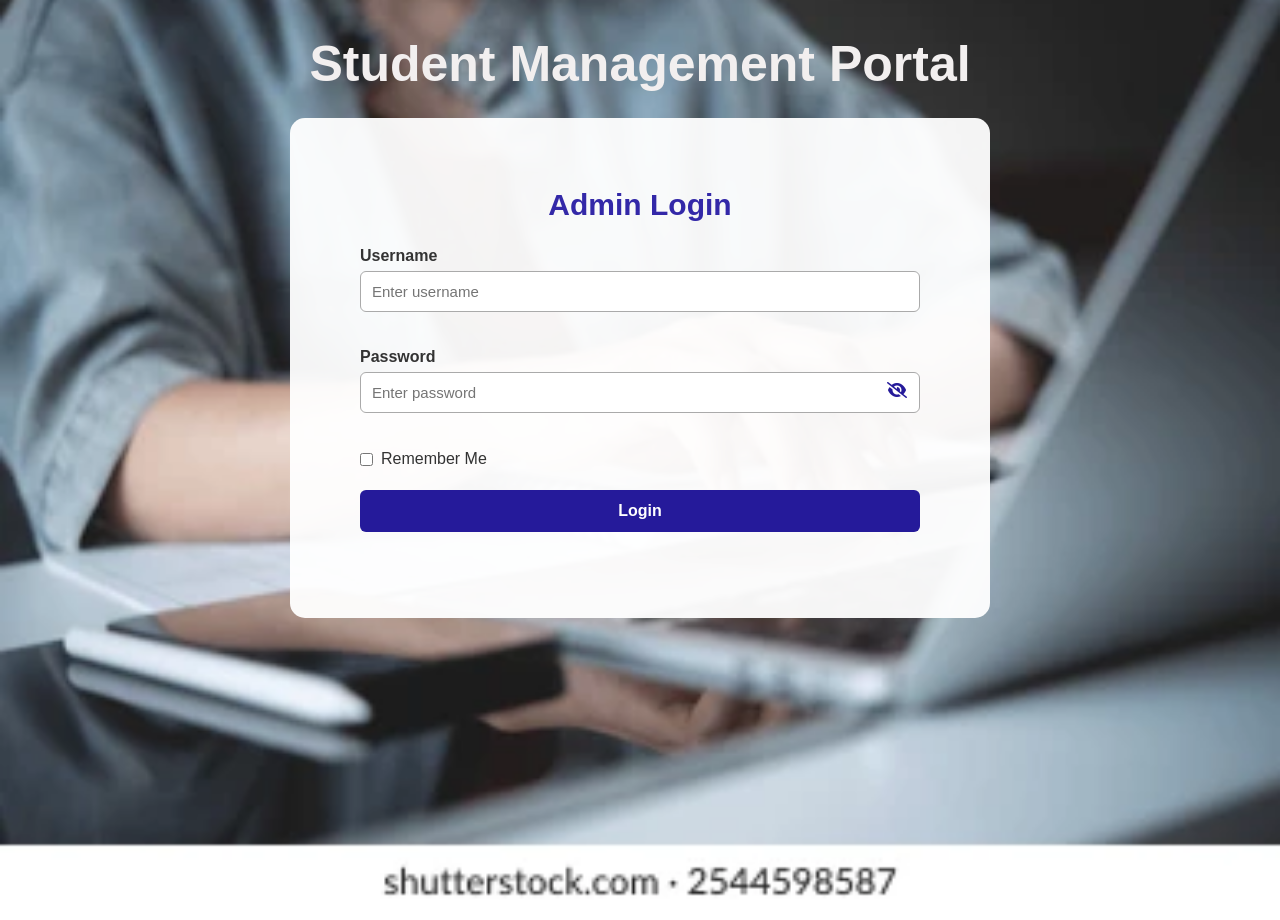
==== Pages/attendance.html @ b81a12dc "project" ====
<!DOCTYPE html>
<html lang="en">
<head>
    <meta charset="UTF-8">
    <meta name="viewport" content="width=device-width, initial-scale=1.0">
    <title>Attendance</title>

    <link rel="stylesheet" href="../css/student.css">
</head>
<body>

    <header>
        <h1>Student Management Portal</h1>

        <nav>
            <a href="dashboard.html">Dashboard</a>
            <a href="student.html">Add Student</a>
            <a href="student-list.html">Student List</a>
            <a href="attendance.html">Attendance</a>
        </nav>

        <button type="button" id="logoutButton">Logout</button>
    </header>

    <main>
        <div class="list-box">
            <h2>Attendance Management</h2>

            <label for="attendanceDate">Select Date</label>
            <input style = "width:20%;"type="date" id="attendanceDate"><br><br>

            <button type="button" id="loadButton">Load Students</button><br><br>

            <div class="table-box">
                <table>
                    <thead>
                        <tr>
                            <th>Student ID</th>
                            <th>Name</th>
                            <th>Department</th>
                            <th>Attendance Status</th>
                        </tr>
                    </thead>

                    <tbody id="attendanceTableBody"></tbody>
                </table>
            </div>

            <p id="message"></p>

            <button type="button" id="saveButton">Save Attendance</button>
        </div>
    </main>

    <script src="../js/attendance.js"></script>
</body>
</html>
---- css/student.css ----
* {
    box-sizing: border-box;
    font-family: Arial;
}

body {
    margin: 0;
    background: #f2f2f2;
}

header {
    background: #251a9a;
    color: white;
    padding: 15px 30px;
}

header h1 {
    margin: 0 0 10px;
}

nav a {
    color: white;
    text-decoration: none;
    margin-right: 15px;
}

header button {
    margin-top: 12px;
    padding: 8px 14px;
    border: none;
    cursor: pointer;
}

.form-box {
    width: 650px;
    margin: 30px auto;
    background: white;
    padding: 25px;
    border-radius: 10px;
}

h3 {
    margin-top: 25px;
    color: #251a9a;
}

label {
    display: block;
    margin-top: 12px;
}

input,
select,
textarea {
    width: 100%;
    padding: 10px;
    margin-top: 5px;
}

textarea {
    height: 80px;
}

.skills {
    display: flex;
    gap: 15px;
    flex-wrap: wrap;
}

.skills label {
    margin-top: 5px;
}

.skills input {
    width: auto;
}

.button-row {
    display: flex;
    gap: 10px;
    margin-top: 20px;
}

.button-row button {
    padding: 10px 20px;
    border: none;
    cursor: pointer;
    background: #251a9a;
    color: white;
}

.reset-button {
    background: #555 !important;
}

#message {
    font-weight: bold;
}
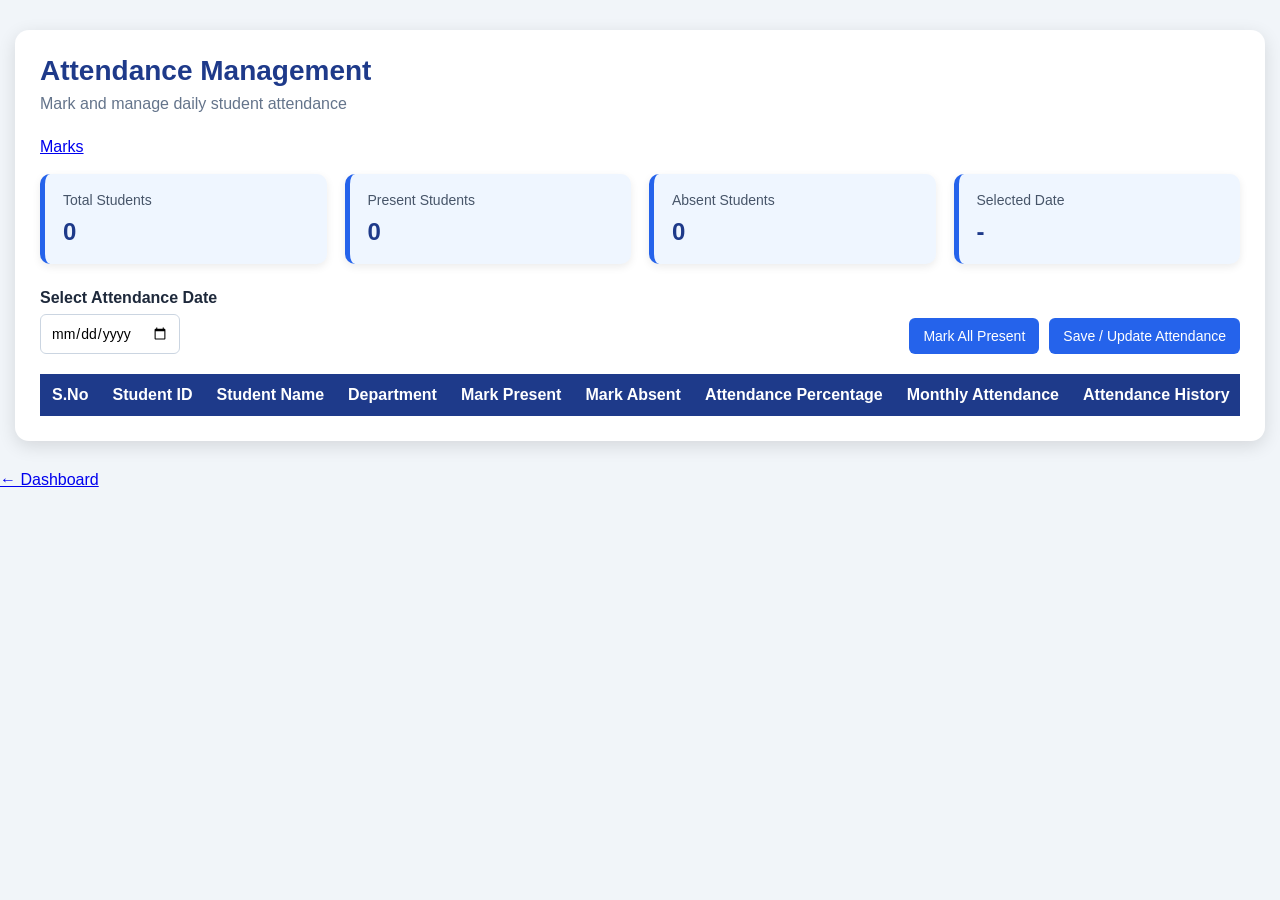
==== commit 091258b0: "Added report files and marks files and modified files" ====
--- a/Pages/attendance.html
+++ b/Pages/attendance.html
@@ -1,57 +1,90 @@
 <!DOCTYPE html>
 <html lang="en">
 <head>
-    <meta charset="UTF-8">
-    <meta name="viewport" content="width=device-width, initial-scale=1.0">
-    <title>Attendance</title>
+  <meta charset="UTF-8">
+  <meta name="viewport" content="width=device-width, initial-scale=1.0">
+  <title>Attendance Module</title>
 
-    <link rel="stylesheet" href="../css/student.css">
+  <link rel="stylesheet" href="../css/attendance.css">
 </head>
 <body>
+  
 
-    <header>
-        <h1>Student Management Portal</h1>
+  <div class="container">
+    <h1>Attendance Management</h1>
+    
+    <p class="subtitle">Mark and manage daily student attendance</p>
+<a href="marks.html">Marks</a><br><br>
+    <div class="cards">
+      <div class="card">
+        <p>Total Students</p>
+        <h2 id="totalStudents">0</h2>
+      </div>
 
-        <nav>
-            <a href="dashboard.html">Dashboard</a>
-            <a href="student.html">Add Student</a>
-            <a href="student-list.html">Student List</a>
-            <a href="attendance.html">Attendance</a>
-        </nav>
+      <div class="card">
+        <p>Present Students</p>
+        <h2 id="presentStudents">0</h2>
+      </div>
 
-        <button type="button" id="logoutButton">Logout</button>
-    </header>
+      <div class="card">
+        <p>Absent Students</p>
+        <h2 id="absentStudents">0</h2>
+      </div>
 
-    <main>
-        <div class="list-box">
-            <h2>Attendance Management</h2>
+      <div class="card">
+        <p>Selected Date</p>
+        <h2 id="selectedDateText">-</h2>
+      </div>
+    </div>
 
-            <label for="attendanceDate">Select Date</label>
-            <input style = "width:20%;"type="date" id="attendanceDate"><br><br>
+    <div class="top">
+      <div>
+        <label for="date">Select Attendance Date</label>
+        <input type="date" id="date">
+      </div>
 
-            <button type="button" id="loadButton">Load Students</button><br><br>
+      <div class="buttons">
+        <button type="button" id="allPresentButton">Mark All Present</button>
+        <button type="button" id="saveAttendanceButton">Save / Update Attendance</button>
+      </div>
+    </div>
 
-            <div class="table-box">
-                <table>
-                    <thead>
-                        <tr>
-                            <th>Student ID</th>
-                            <th>Name</th>
-                            <th>Department</th>
-                            <th>Attendance Status</th>
-                        </tr>
-                    </thead>
+    <div class="table-box">
+      <table>
+        <thead>
+          <tr>
+            <th>S.No</th>
+            <th>Student ID</th>
+            <th>Student Name</th>
+            <th>Department</th>
+            <th>Mark Present</th>
+            <th>Mark Absent</th>
+            <th>Attendance Percentage</th>
+            <th>Monthly Attendance</th>
+            <th>Attendance History</th>
+          </tr>
+        </thead>
 
-                    <tbody id="attendanceTableBody"></tbody>
-                </table>
-            </div>
+        <tbody id="studentTable"></tbody>
+      </table>
+    </div>
 
-            <p id="message"></p>
+    <div id="historyBox" class="history hidden">
+      <button type="button" class="close" id="closeHistoryButton">×</button>
 
-            <button type="button" id="saveButton">Save Attendance</button>
-        </div>
-    </main>
+      <h2 id="historyTitle">Attendance History</h2>
 
-    <script src="../js/attendance.js"></script>
+      <div class="history-summary">
+        <p>Total Days: <b id="historyTotal">0</b></p>
+        <p>Present Days: <b id="historyPresent">0</b></p>
+        <p>Absent Days: <b id="historyAbsent">0</b></p>
+        <p>Attendance: <b id="historyPercentage">0%</b></p>
+      </div>
+
+      <div id="historyData"></div>
+    </div>
+  </div>
+<a href="dashboard.html" class="back-button">← Dashboard</a>
+  <script src="../js/attendance.js"></script>
 </body>
 </html>
--- a/css/attendance.css
+++ b/css/attendance.css
@@ -0,0 +1,257 @@
+* {
+  box-sizing: border-box;
+  font-family: Arial, sans-serif;
+}
+
+body {
+  margin: 0;
+  background: #f1f5f9;
+  color: #1e293b;
+}
+
+.container {
+  max-width: 1250px;
+  margin: 30px auto;
+  padding: 25px;
+  background: #ffffff;
+  border-radius: 14px;
+  box-shadow: 0 5px 18px rgba(0, 0, 0, 0.12);
+}
+
+h1 {
+  margin: 0;
+  color: #1e3a8a;
+  font-size: 28px;
+}
+
+.subtitle {
+  margin: 8px 0 25px;
+  color: #64748b;
+}
+
+.cards {
+  display: flex;
+  flex-wrap: wrap;
+  gap: 18px;
+  margin-bottom: 25px;
+}
+
+.card {
+  flex: 1;
+  min-width: 190px;
+  padding: 18px;
+  background: #eff6ff;
+  border-left: 5px solid #2563eb;
+  border-radius: 10px;
+  box-shadow: 0 3px 8px rgba(0, 0, 0, 0.08);
+}
+
+.card p {
+  margin: 0;
+  color: #475569;
+  font-size: 14px;
+}
+
+.card h2 {
+  margin: 10px 0 0;
+  color: #1e3a8a;
+  font-size: 24px;
+}
+
+.top {
+  display: flex;
+  justify-content: space-between;
+  align-items: end;
+  gap: 15px;
+  margin-bottom: 20px;
+}
+
+label {
+  display: block;
+  margin-bottom: 7px;
+  font-weight: bold;
+}
+
+input[type="date"] {
+  padding: 10px;
+  border: 1px solid #cbd5e1;
+  border-radius: 6px;
+  font-size: 14px;
+}
+
+.buttons {
+  display: flex;
+  gap: 10px;
+}
+
+button {
+  padding: 10px 14px;
+  border: none;
+  border-radius: 6px;
+  background: #2563eb;
+  color: white;
+  font-size: 14px;
+  cursor: pointer;
+}
+
+button:hover {
+  background: #1d4ed8;
+}
+
+.history-button {
+  background: #0f766e;
+  padding: 8px 10px;
+}
+
+.history-button:hover {
+  background: #115e59;
+}
+
+.table-box {
+  width: 100%;
+  overflow-x: auto;
+}
+
+table {
+  width: 100%;
+  min-width: 1050px;
+  border-collapse: collapse;
+}
+
+th {
+  padding: 12px;
+  background: #1e3a8a;
+  color: white;
+  text-align: center;
+  white-space: nowrap;
+}
+
+td {
+  padding: 12px;
+  text-align: center;
+  border-bottom: 1px solid #dbeafe;
+}
+
+tbody tr:hover {
+  background: #f8fafc;
+}
+
+.present {
+  color: #15803d;
+  font-weight: bold;
+}
+
+.absent {
+  color: #dc2626;
+  font-weight: bold;
+}
+
+input[type="radio"] {
+  cursor: pointer;
+  accent-color: #2563eb;
+}
+
+.history {
+  position: relative;
+  margin-top: 25px;
+  padding: 20px;
+  background: #f8fafc;
+  border: 1px solid #dbeafe;
+  border-radius: 10px;
+}
+
+.history h2 {
+  margin-top: 0;
+  color: #1e3a8a;
+}
+
+.history-summary {
+  display: flex;
+  flex-wrap: wrap;
+  gap: 15px;
+  padding: 12px;
+  background: #e0f2fe;
+  border-radius: 7px;
+}
+
+.history-summary p {
+  margin: 0;
+}
+
+.history ul {
+  padding: 0;
+  margin: 18px 0 0;
+}
+
+.history li {
+  list-style: none;
+  margin: 10px 0;
+  padding: 10px;
+  background: white;
+  border-left: 4px solid #2563eb;
+  border-radius: 4px;
+}
+
+.close {
+  position: absolute;
+  top: 12px;
+  right: 15px;
+  padding: 6px 11px;
+  background: #dc2626;
+  font-size: 18px;
+}
+
+.close:hover {
+  background: #b91c1c;
+}
+
+.hidden {
+  display: none;
+}
+
+@media (max-width: 900px) {
+  .container {
+    margin: 20px;
+  }
+
+  .card {
+    min-width: calc(50% - 10px);
+  }
+}
+
+@media (max-width: 600px) {
+  .container {
+    margin: 12px;
+    padding: 15px;
+  }
+
+  h1 {
+    font-size: 24px;
+  }
+
+  .top {
+    flex-direction: column;
+    align-items: stretch;
+  }
+
+  .buttons {
+    flex-direction: column;
+  }
+
+  .buttons button {
+    width: 100%;
+  }
+
+  .card {
+    min-width: 100%;
+  }
+
+  .history-summary {
+    flex-direction: column;
+    gap: 8px;
+  }
+}
+
+ .back-button {
+    text-align: center;
+  }
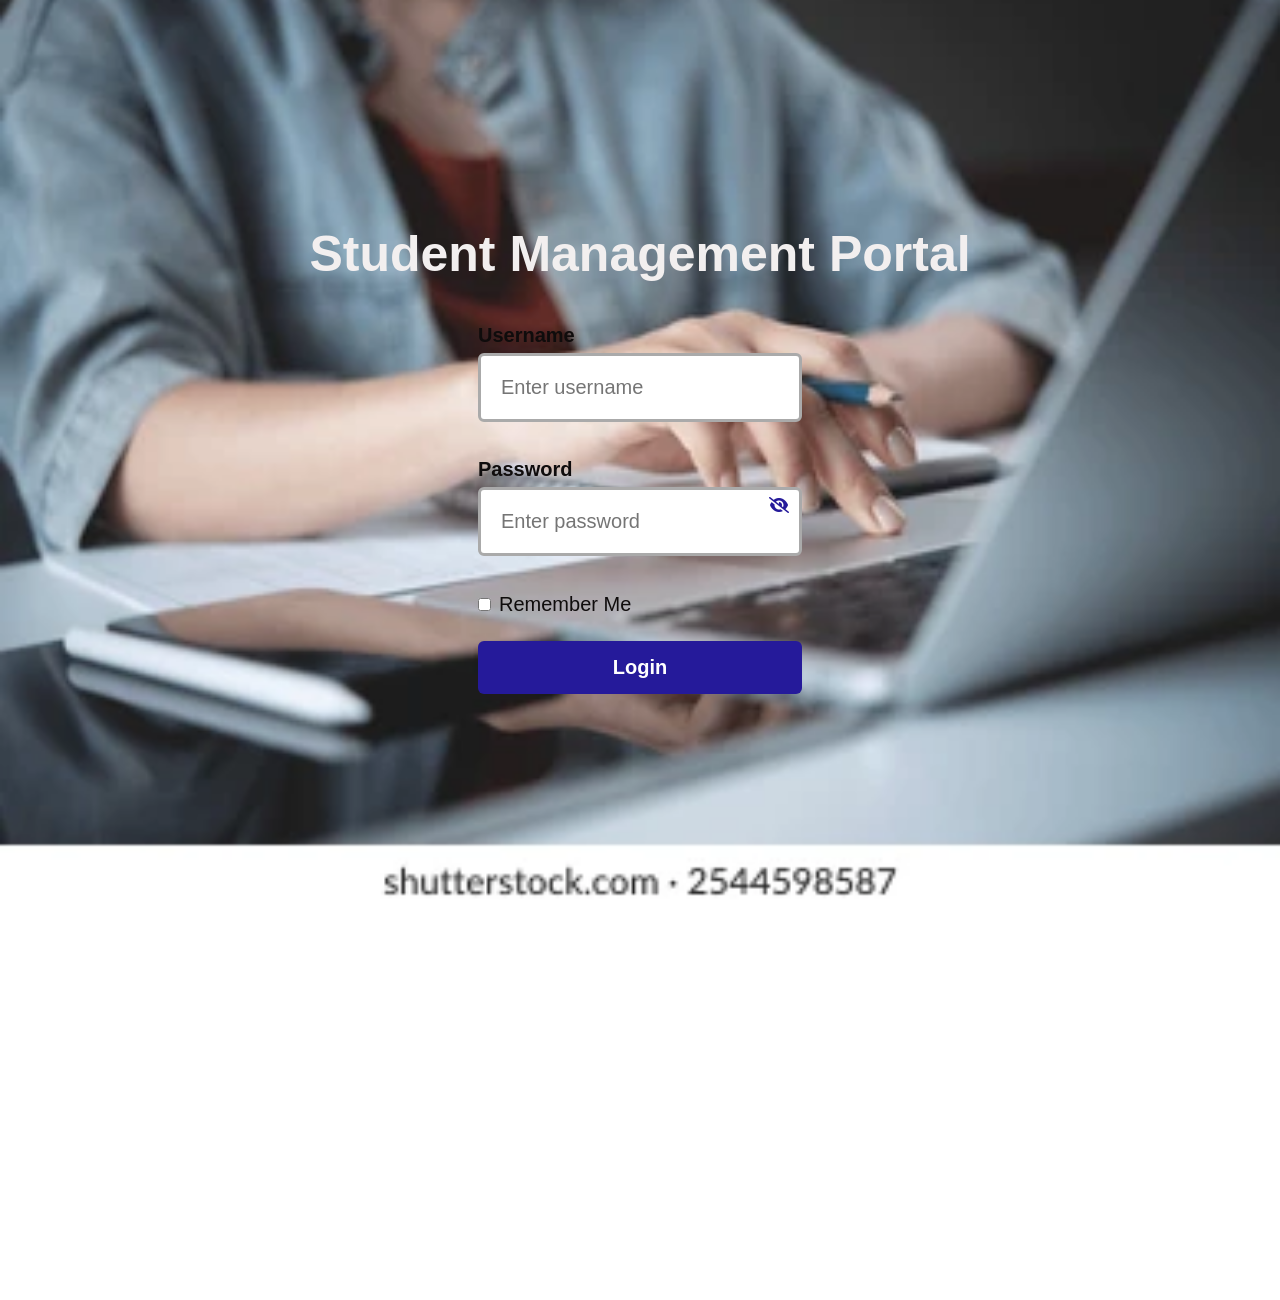
==== commit 69584c36: "sync all project files" ====
--- a/Pages/attendance.html
+++ b/Pages/attendance.html
@@ -6,6 +6,7 @@
   <title>Attendance Module</title>
 
   <link rel="stylesheet" href="../css/attendance.css">
+  <link rel="stylesheet" href="../css/theme.css">
 </head>
 <body>
   
@@ -14,7 +15,10 @@
     <h1>Attendance Management</h1>
     
     <p class="subtitle">Mark and manage daily student attendance</p>
-<a href="marks.html">Marks</a><br><br>
+<div id="btn">
+    <button style="background-color: blue;width:10%;height:40px"><a href="marks.html" style="color:aliceblue">Marks </a>></button><br><br>
+</div>
+
     <div class="cards">
       <div class="card">
         <p>Total Students</p>
@@ -50,7 +54,7 @@
     </div>
 
     <div class="table-box">
-      <table>
+      <table > 
         <thead>
           <tr>
             <th>S.No</th>
@@ -70,7 +74,7 @@
     </div>
 
     <div id="historyBox" class="history hidden">
-      <button type="button" class="close" id="closeHistoryButton">×</button>
+      <button type="button" class="close" id="closeHistoryButton">X</button>
 
       <h2 id="historyTitle">Attendance History</h2>
 
@@ -84,7 +88,12 @@
       <div id="historyData"></div>
     </div>
   </div>
-<a href="dashboard.html" class="back-button">← Dashboard</a>
+ 
+<button style="background-color: blue;width:10%;height:40px">
+<a href="dashboard.html" class="back-button" style="color:aliceblue"> Dashboard</a>
+</button>
+
+<script src="../js/theme.js"></script>
   <script src="../js/attendance.js"></script>
 </body>
 </html>
--- a/css/attendance.css
+++ b/css/attendance.css
@@ -209,6 +209,7 @@
   display: none;
 }
 
+
 @media (max-width: 900px) {
   .container {
     margin: 20px;
--- a/css/theme.css
+++ b/css/theme.css
@@ -0,0 +1,78 @@
+/* Common dark theme for all pages */
+
+body.dark-mode {
+    background: #0f172a !important;
+    color: #e2e8f0 !important;
+}
+
+/* Main boxes */
+body.dark-mode .container,
+body.dark-mode .main-content,
+body.dark-mode .list-box,
+body.dark-mode .settings-box,
+body.dark-mode .report-box,
+body.dark-mode .recent,
+body.dark-mode .card,
+body.dark-mode .table-box,
+body.dark-mode .form-box,
+body.dark-mode .student-form {
+    background: #1e293b !important;
+    color: #e2e8f0 !important;
+}
+
+/* Headings and normal text */
+body.dark-mode h1,
+body.dark-mode h2,
+body.dark-mode h3,
+body.dark-mode p,
+body.dark-mode label,
+body.dark-mode td,
+body.dark-mode span {
+    color: #e2e8f0 !important;
+}
+
+/* Sidebar and header */
+body.dark-mode .sidebar,
+body.dark-mode header {
+    background: #111827 !important;
+}
+
+/* Input fields */
+body.dark-mode input,
+body.dark-mode select,
+body.dark-mode textarea {
+    background: #334155 !important;
+    color: white !important;
+    border-color: #64748b !important;
+}
+
+/* Tables */
+body.dark-mode table {
+    background: #1e293b !important;
+}
+
+body.dark-mode th {
+    background: #111827 !important;
+    color: white !important;
+}
+
+body.dark-mode td {
+    border-color: #475569 !important;
+}
+
+body.dark-mode tbody tr:hover {
+    background: #334155 !important;
+}
+
+/* Links */
+body.dark-mode a {
+    color: #c7d2fe;
+}
+
+/* Attendance history */
+body.dark-mode .history,
+body.dark-mode .history-summary,
+body.dark-mode .history li {
+    background: #334155 !important;
+    color: white !important;
+}
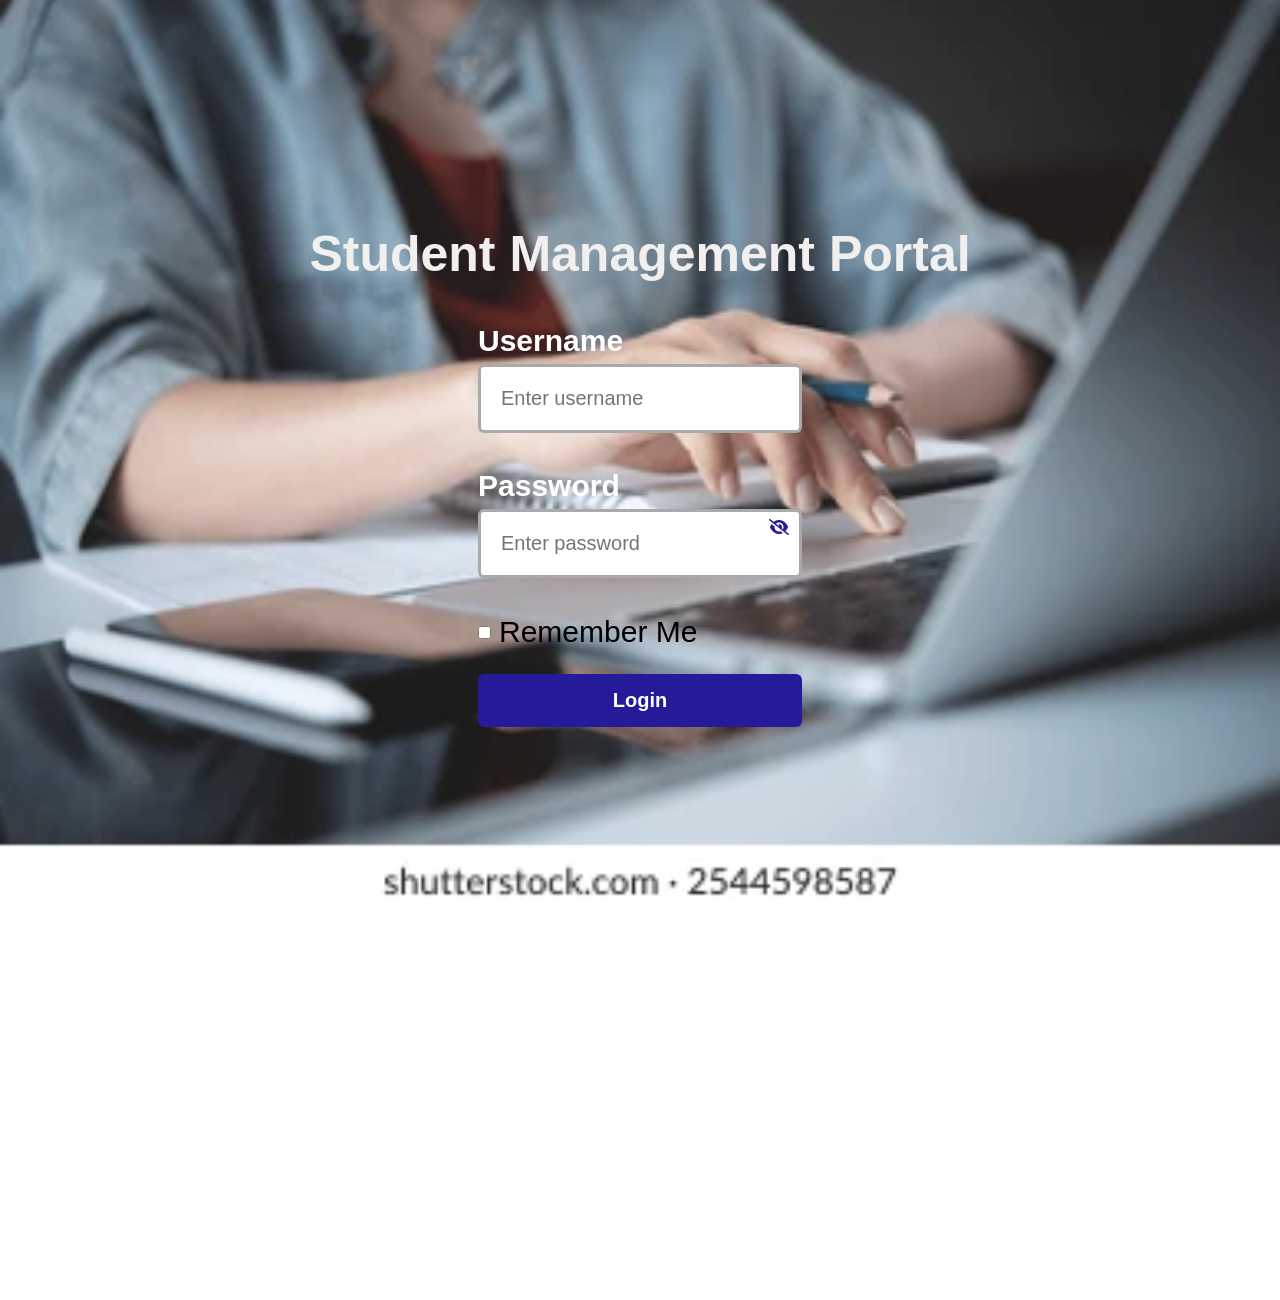
==== commit 696e7ed9: "updated files" ====
--- a/Pages/attendance.html
+++ b/Pages/attendance.html
@@ -48,8 +48,8 @@
       </div>
 
       <div class="buttons">
-        <button type="button" id="allPresentButton">Mark All Present</button>
-        <button type="button" id="saveAttendanceButton">Save / Update Attendance</button>
+        <button type="button" onclick="allPresent()">Mark All Present</button>
+        <button type="button" onclick="saveAttendance()">Save / Update Attendance</button>
       </div>
     </div>
 
@@ -74,7 +74,16 @@
     </div>
 
     <div id="historyBox" class="history hidden">
-      <button type="button" class="close" id="closeHistoryButton">X</button>
+      <!-- <button type="button" class="close" id="closeHistoryButton">X</button> -->
+       <button
+    type="button"
+    class="close-button"
+    onclick="closeHistory()"> X
+    
+</button>
+
+
+
 
       <h2 id="historyTitle">Attendance History</h2>
 
